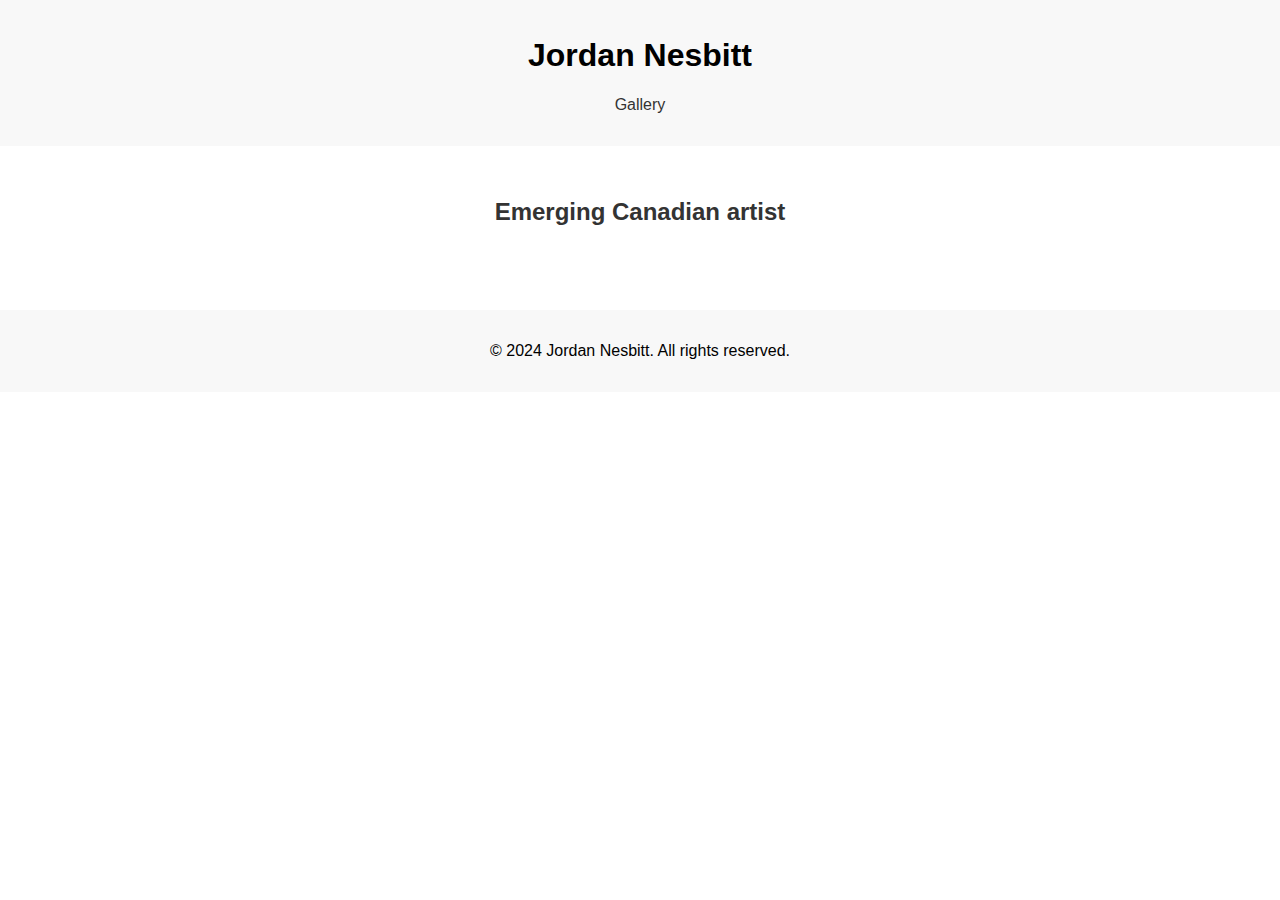
==== index.html @ cfbab639 "Initial commit of website files" ====
<!DOCTYPE html>
<html lang="en">
<head>
  <meta charset="UTF-8">
  <meta name="viewport" content="width=device-width, initial-scale=1.0">
  <title>Jordan Nesbitt</title>
  <link rel="stylesheet" href="css/style.css">
</head>
<body>

  <header>
    <h1><a href= "index.html">Jordan Nesbitt</a></h1>
    <nav>
      <ul>
        <li><a href="gallery.html">Gallery</a></li>
      </ul>
    </nav>
  </header>

  <main>
    <section>
      <h2>Emerging Canadian artist</h2>
    
    </section>
  </main>

  <footer>
    <p>&copy; 2024 Jordan Nesbitt. All rights reserved.</p>
  </footer>

</body>
</html>
---- css/style.css ----
/* General Styling */
body {
  font-family: 'Arial', sans-serif;
  margin: 0;
  padding: 0;
}

header {
  background-color: #f8f8f8;
  padding: 1em;
  text-align: center;
}

nav ul {
  list-style-type: none;
  padding: 0;
}

nav ul li {
  display: inline;
  margin: 0 15px;
}

nav a {
  text-decoration: none;
  color: #333;
}

h1, h2 {
  color: #333;
}

h1 a {
  text-decoration: none; /* Removes underline from Jordan Nesbitt */
  color: black; /* Keeps the text black */
}

h1 a:hover {
  cursor: pointer; /* Pointer on hover */
}

main {
  padding: 2em;
  text-align: center;
}

footer {
  background-color: #f8f8f8;
  text-align: center;
  padding: 1em;
  margin-top: 2em;
}

/* Gallery Styling */
.gallery .grid {
  display: grid;
  grid-template-columns: repeat(auto-fill, minmax(250px, 1fr));
  gap: 1em;
  padding: 2em;
}

img {
  width: 100%;
  height: auto;
  border: 1px solid #ccc;
  display: block;
}

/* Responsiveness */
@media (max-width: 768px) {
  .gallery .grid {
    grid-template-columns:
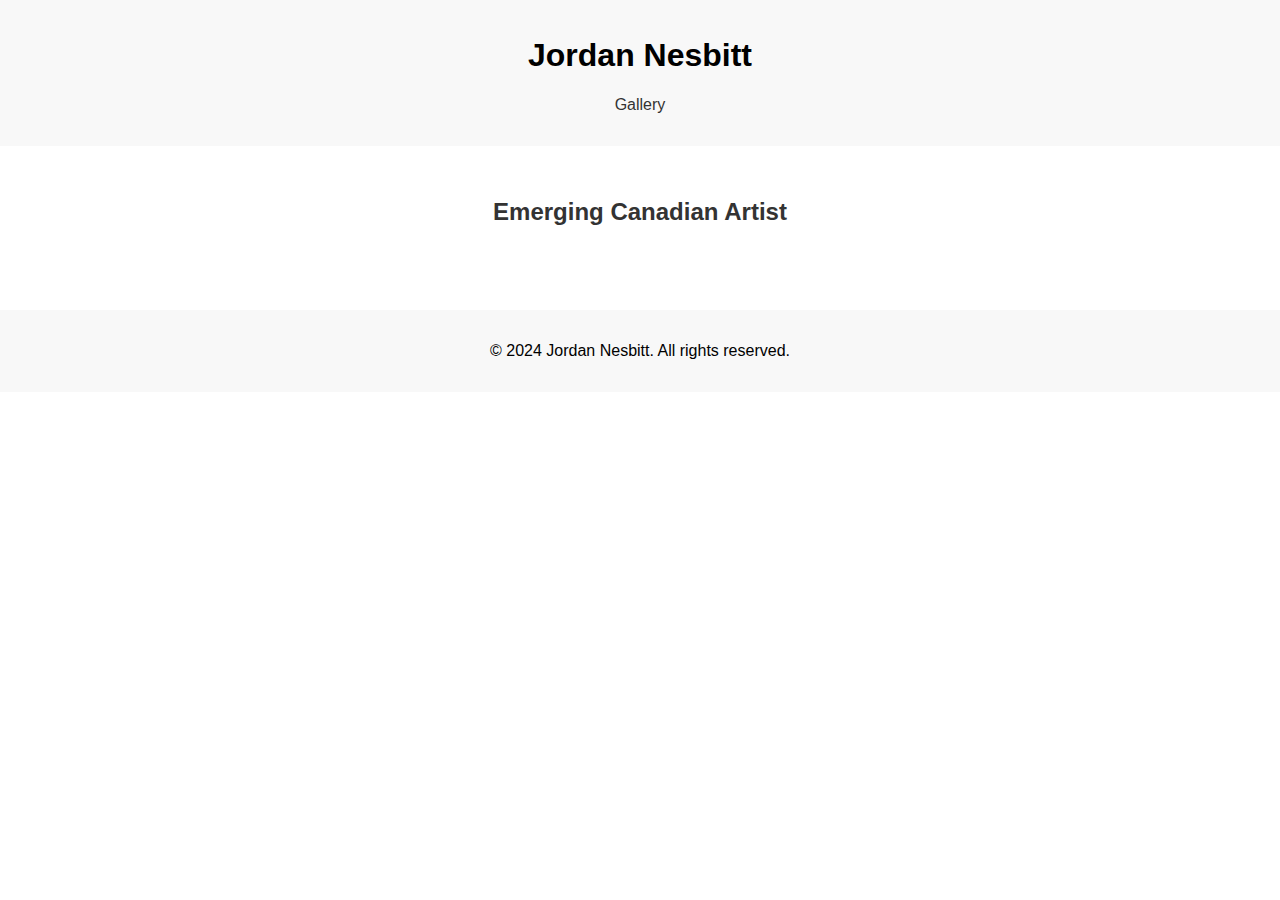
==== commit c3768a80: "Update text" ====
--- a/index.html
+++ b/index.html
@@ -19,7 +19,7 @@
 
   <main>
     <section>
-      <h2>Emerging Canadian artist</h2>
+      <h2>Emerging Canadian Artist</h2>
     
     </section>
   </main>
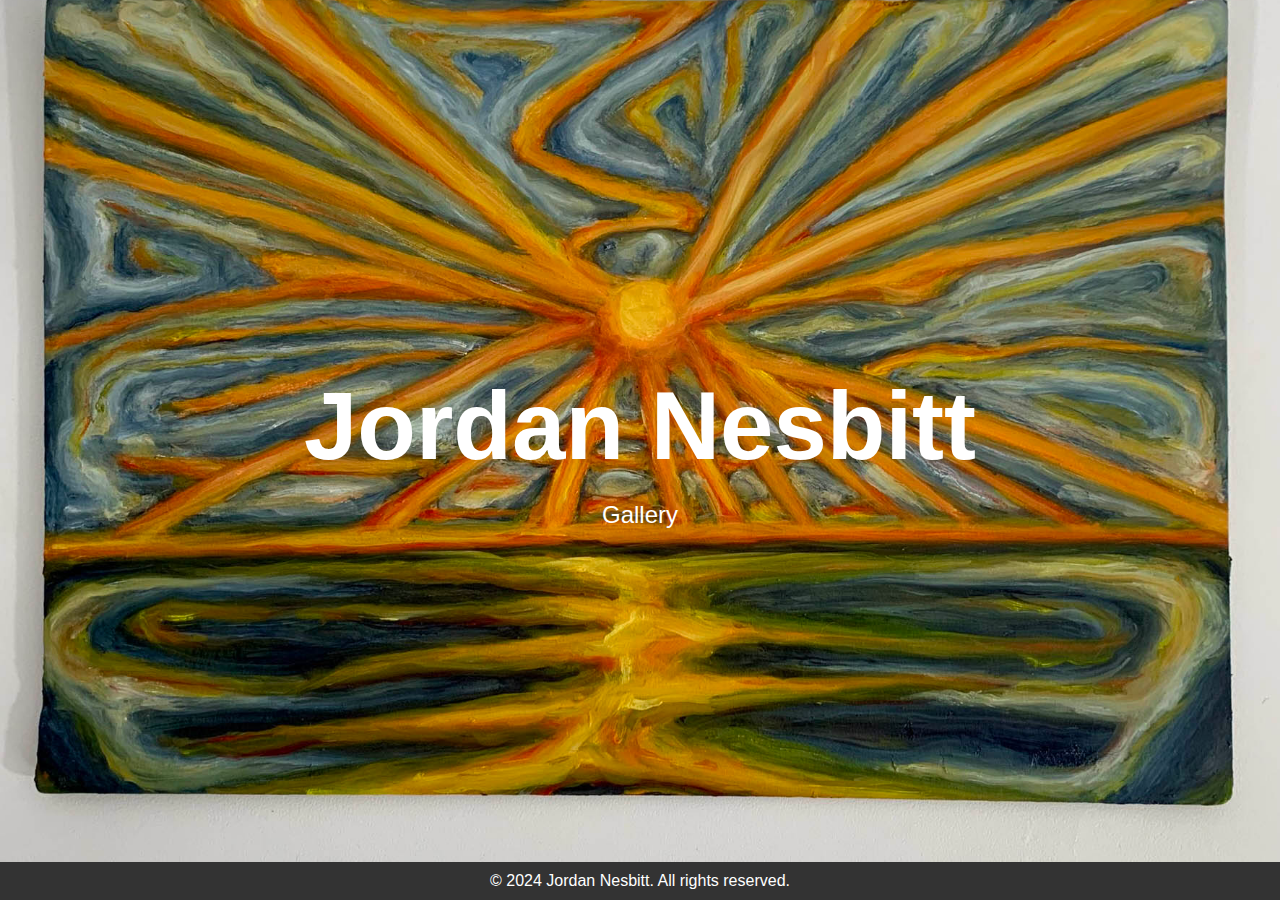
==== commit 5bc6a5ac: "update" ====
--- a/index.html
+++ b/index.html
@@ -4,12 +4,12 @@
   <meta charset="UTF-8">
   <meta name="viewport" content="width=device-width, initial-scale=1.0">
   <title>Jordan Nesbitt</title>
-  <link rel="stylesheet" href="css/style.css">
+  <link rel="stylesheet" href="css/index_style.css">
 </head>
 <body>
 
-  <header>
-    <h1><a href= "index.html">Jordan Nesbitt</a></h1>
+  <header class="hero">
+    <h1><a href="index.html">Jordan Nesbitt</a></h1>
     <nav>
       <ul>
         <li><a href="gallery.html">Gallery</a></li>
@@ -17,13 +17,6 @@
     </nav>
   </header>
 
-  <main>
-    <section>
-      <h2>Emerging Canadian Artist</h2>
-    
-    </section>
-  </main>
-
   <footer>
     <p>&copy; 2024 Jordan Nesbitt. All rights reserved.</p>
   </footer>
--- a/css/index_style.css
+++ b/css/index_style.css
@@ -0,0 +1,91 @@
+/* Basic Reset */
+* {
+  margin: 0;
+  padding: 0;
+  box-sizing: border-box;
+}
+
+/* Body Styling */
+body {
+  font-family: Arial, sans-serif;
+  background-color: white;
+  color: #333;
+}
+
+/* Hero Section */
+.hero {
+  background-image: url('../images/hero-image.jpg'); /* Double-check that the path is correct */
+  background-size: cover;
+  background-position: center;
+  height: 100vh; /* Full-screen height */
+  display: flex;
+  flex-direction: column;
+  justify-content: center;
+  align-items: center;
+  text-align: center;
+}
+
+/* Hero Text Styling */
+.hero h1 a {
+  color: white;
+  text-decoration: none;
+  font-size: 3em;
+}
+
+.hero h1 a:hover {
+  color: #ffcc00; /* Hover effect */
+}
+
+/* Navigation Styling */
+nav ul {
+  list-style: none;
+  margin-top: 20px;
+}
+
+nav ul li {
+  display: inline-block;
+  margin: 0 15px;
+}
+
+nav ul li a {
+  color: white;
+  text-decoration: none;
+  font-size: 1.5em;
+}
+
+nav ul li a:hover {
+  color: #ffcc00;
+}
+
+/* Gallery Section Styling */
+.gallery {
+  padding: 50px;
+  display: grid;
+  grid-template-columns: repeat(auto-fill, minmax(250px, 1fr));
+  gap: 15px;
+}
+
+.gallery img {
+  width: 100%;
+  height: auto;
+  object-fit: cover;
+  display: block;
+  border-radius: 10px;
+}
+
+/* Optional: Add hover effect on gallery images */
+.gallery img:hover {
+  transform: scale(1.05);
+  transition: transform 0.3s ease;
+}
+
+/* Footer Styling */
+footer {
+  background-color: #333;
+  color: white;
+  text-align: center;
+  padding: 10px 0;
+  position: absolute;
+  width: 100%;
+  bottom: 0;
+}
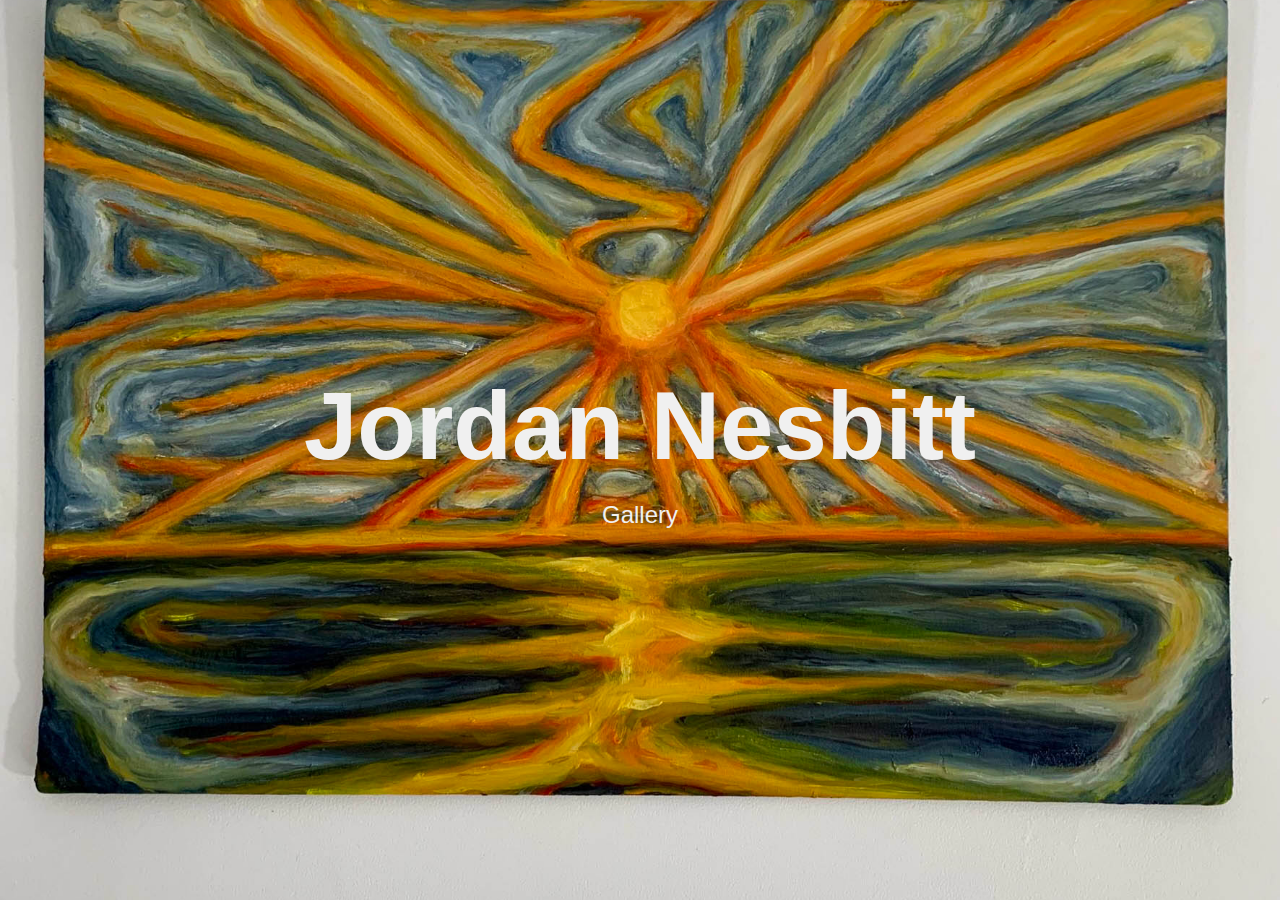
==== commit 335e3d8f: "update" ====
--- a/index.html
+++ b/index.html
@@ -17,9 +17,5 @@
     </nav>
   </header>
 
-  <footer>
-    <p>&copy; 2024 Jordan Nesbitt. All rights reserved.</p>
-  </footer>
-
 </body>
 </html>
--- a/css/index_style.css
+++ b/css/index_style.css
@@ -8,16 +8,23 @@
 /* Body Styling */
 body {
   font-family: Arial, sans-serif;
-  background-color: white;
+  background-color: #121212;
   color: #333;
+  display: flex;
+  flex-direction: column;
+  min-height: 100vh;
+}
+
+main {
+  flex: 1;
 }
 
 /* Hero Section */
 .hero {
-  background-image: url('../images/hero-image.jpg'); /* Double-check that the path is correct */
+  background-image: url('../images/hero-image.jpg'); 
   background-size: cover;
   background-position: center;
-  height: 100vh; /* Full-screen height */
+  min-height: 100vh; /* Ensures the hero takes at least the full viewport height */
   display: flex;
   flex-direction: column;
   justify-content: center;
@@ -25,15 +32,24 @@
   text-align: center;
 }
 
+/* Mobile-specific Hero Adjustments */
+@media (max-width: 768px) {
+  .hero {
+    background-size: cover;
+    background-position: top; /* Adjust image focus for mobile screens */
+    min-height: 100vh; /* Ensure the hero section adjusts to the viewport */
+  }
+}
+
 /* Hero Text Styling */
 .hero h1 a {
-  color: white;
+  color: #F0F0F0;
   text-decoration: none;
   font-size: 3em;
 }
 
 .hero h1 a:hover {
-  color: #ffcc00; /* Hover effect */
+  color: #ffcc00;
 }
 
 /* Navigation Styling */
@@ -48,7 +64,7 @@
 }
 
 nav ul li a {
-  color: white;
+  color: #F0F0F0;
   text-decoration: none;
   font-size: 1.5em;
 }
@@ -82,10 +98,17 @@
 /* Footer Styling */
 footer {
   background-color: #333;
-  color: white;
+  color: #F0F0F0;
   text-align: center;
   padding: 10px 0;
-  position: absolute;
   width: 100%;
-  bottom: 0;
+  margin-top: auto;
+  clear: both; /* Prevents the footer from overlapping with any floated content */
 }
+
+/* Additional Mobile Adjustments */
+@media (max-width: 768px) {
+  footer {
+    position: relative; /* Ensure it's positioned properly on mobile */
+  }
+}
